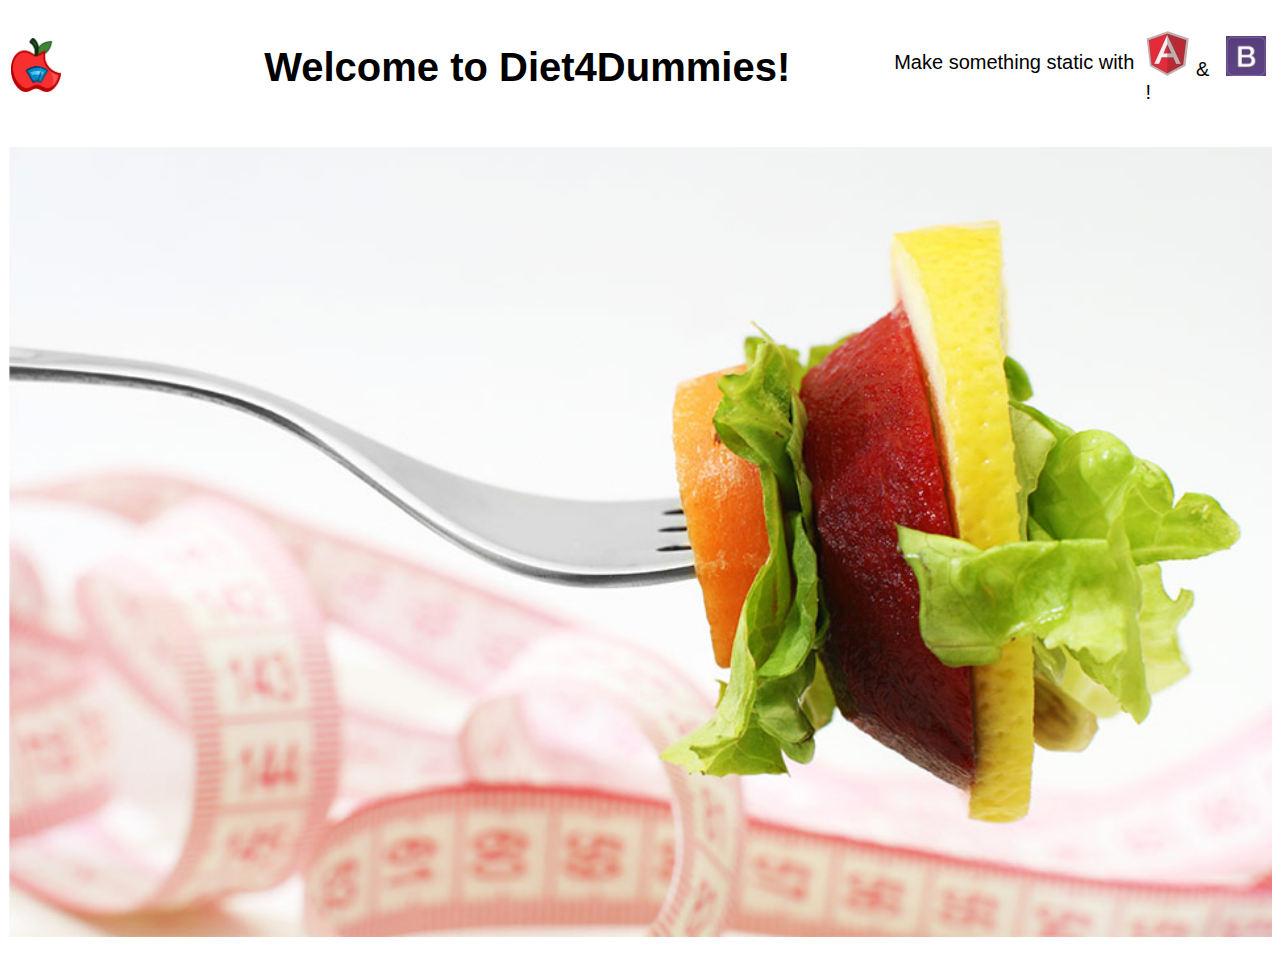
==== public/index.html @ db54f841 "Push project" ====
<!DOCTYPE html>
<html>
<head>
    <meta charset="utf-8">
    <meta http-equiv="X-UA-Compatible" content="IE=edge">
    <title>Diet4Dummies</title>
    <link rel="shortcut icon" type="image/x-icon" href="favicon.ico" />

    <style>
        body{
            font:500 20px 'Helvetica Neue', Helvetica, Arials;
            /*padding:40px;*/
        }
    </style>

</head>
<body>

<table width="100%">
    <tr>
        <td width="20%">
            <div>
                <p><img src="images/logo.png" width="20%" height="20%" title="Diet4Dummies"></p>
            </div>
        <td width="50%">
            <div>
                <p><h1>Welcome to Diet4Dummies!</h1></p>
            </div>
        </td>
        <td width="30%">
            <div>
                <p style="float: left;">Make something static with</p>
                <p>&nbsp;&nbsp;<a href="cookbook.html"><img src="images/angular.jpg" title="AngularJS"></a> & &nbsp;&nbsp;<a href="cookbook.html"><img src="images/bootstrap.jpg" title="Bootstrap"></a>&nbsp;&nbsp;!</p>
            </div>
        </td>
    </tr>
</table>
<p><img src="images/schermata_dieta.jpg" width="100%" heigh="100%"></p>
</body>
</html>
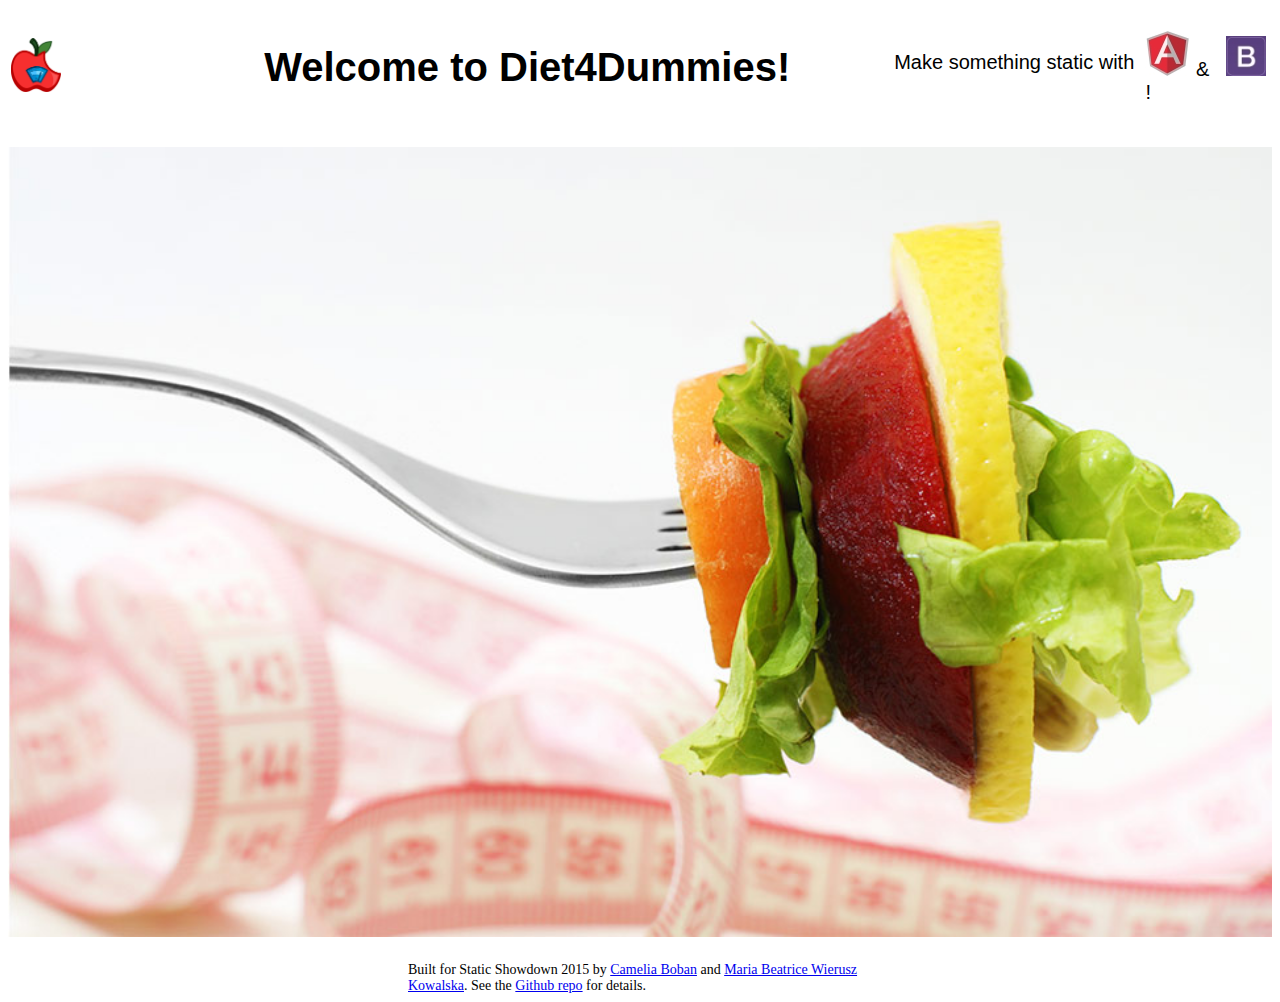
==== commit 3ed8aa6e: "Crop image and add authors" ====
--- a/public/index.html
+++ b/public/index.html
@@ -11,10 +11,15 @@
             font:500 20px 'Helvetica Neue', Helvetica, Arials;
             /*padding:40px;*/
         }
+        #authors{
+            font-family: 'Helvetica Neue';
+            font-size: 14px;
+            margin: 0 400px 0 400px;
+        }
     </style>
 
 </head>
-<body>
+<body no-scroll>
 
 <table width="100%">
     <tr>
@@ -36,5 +41,7 @@
     </tr>
 </table>
 <p><img src="images/schermata_dieta.jpg" width="100%" heigh="100%"></p>
+<p id="authors">Built for Static Showdown 2015 by <a href="https://twitter.com/cameliaboban">Camelia Boban</a> and <a href="https://twitter.com/GrapholutionMb">Maria Beatrice Wierusz Kowalska</a>.
+    See the <a href="https://github.com/staticshowdown/ss15-diet4dummies">Github repo</a> for details.</p>
 </body>
-</html>+</html>
